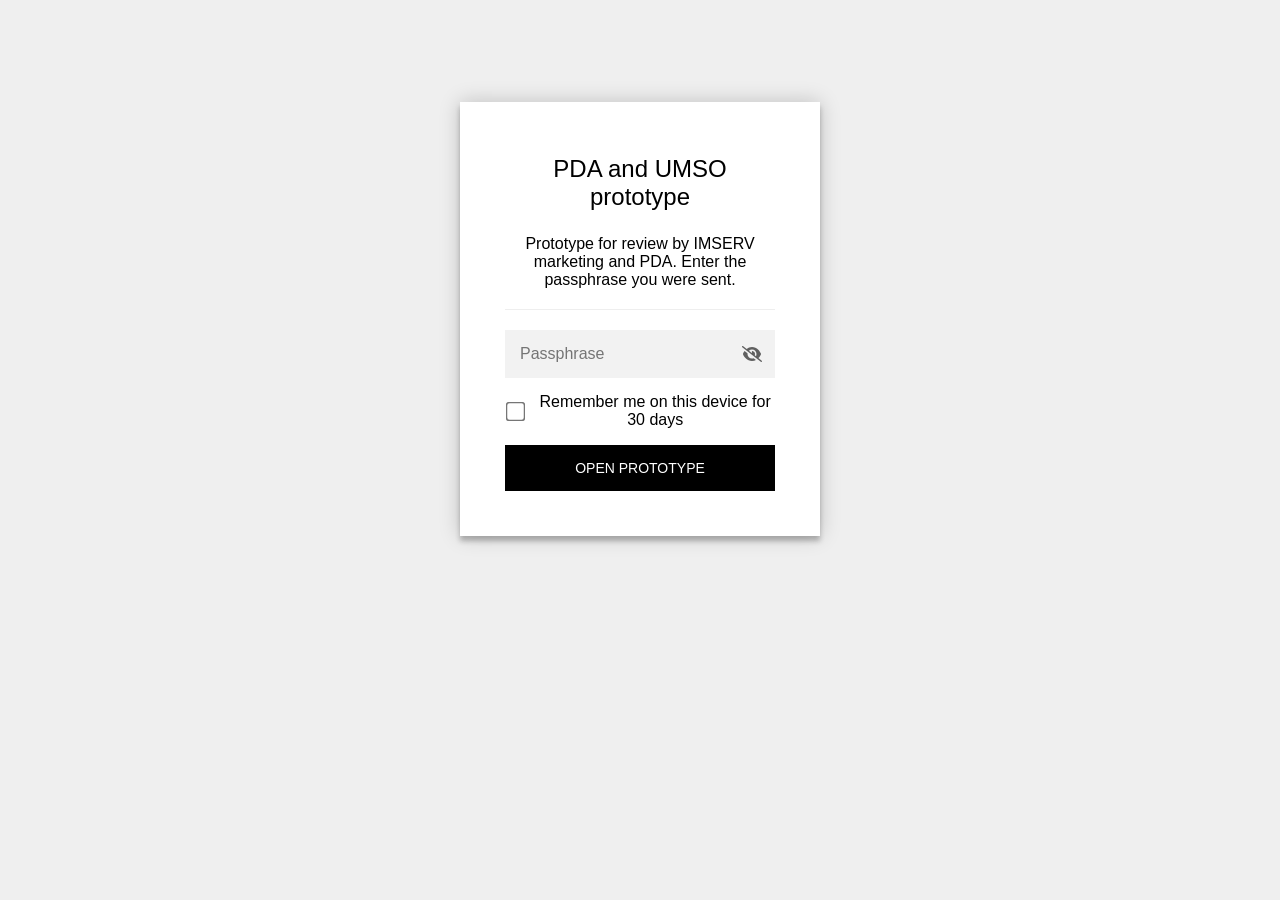
==== index.html @ 19de3feb "PDA and UMSO prototype v0.1 (StatiCrypt-encrypted) Co-Authored-By: Claude Opus 5.5 <noreply@anthropi" ====
<!DOCTYPE html>
<html class="staticrypt-html">
    <head>
<meta name="robots" content="noindex, nofollow">
        <meta charset="utf-8" />
        <title>PDA and UMSO prototype</title>
        <meta name="viewport" content="width=device-width, initial-scale=1" />

        <!-- do not cache this page -->
        <meta http-equiv="cache-control" content="max-age=0" />
        <meta http-equiv="cache-control" content="no-cache" />
        <meta http-equiv="expires" content="0" />
        <meta http-equiv="expires" content="Tue, 01 Jan 1980 1:00:00 GMT" />
        <meta http-equiv="pragma" content="no-cache" />

        <style>
            .staticrypt-hr {
                margin-top: 20px;
                margin-bottom: 20px;
                border: 0;
                border-top: 1px solid #eee;
            }

            .staticrypt-page {
                width: 360px;
                padding: 8% 0 0;
                margin: auto;
                box-sizing: border-box;
            }

            .staticrypt-form {
                position: relative;
                z-index: 1;
                background: #ffffff;
                max-width: 360px;
                margin: 0 auto 100px;
                padding: 45px;
                text-align: center;
                box-shadow: 0 0 20px 0 rgba(0, 0, 0, 0.2), 0 5px 5px 0 rgba(0, 0, 0, 0.24);
            }

            .staticrypt-form input[type="password"],
            input[type="text"] {
                background: inherit;
                border: 0;
                box-sizing: border-box; /* This ensures padding is included in the total width */
                font-size: 14px;
                outline: 0;
                padding: 15px 30px 15px 15px; /* Adjust the padding to ensure there is space for the icon */
                width: 100%;
            }

            .staticrypt-password-container {
                position: relative;
                outline: 0;
                background: #f2f2f2;
                width: 100%;
                border: 0;
                margin: 0 0 15px;
                box-sizing: border-box;
            }

            .staticrypt-toggle-password-visibility {
                cursor: pointer;
                height: 20px;
                opacity: 60%;
                padding: 13px;
                position: absolute;
                right: 0;
                top: 50%;
                transform: translateY(-50%);
                width: 20px;
            }

            .staticrypt-form .staticrypt-decrypt-button {
                text-transform: uppercase;
                outline: 0;
                background: #000000;
                width: 100%;
                border: 0;
                padding: 15px;
                color: #ffffff;
                font-size: 14px;
                cursor: pointer;
            }

            .staticrypt-form .staticrypt-decrypt-button:hover,
            .staticrypt-form .staticrypt-decrypt-button:active,
            .staticrypt-form .staticrypt-decrypt-button:focus {
                background: #000000;
                filter: brightness(92%);
            }

            .staticrypt-html {
                height: 100%;
            }

            .staticrypt-body {
                height: 100%;
                margin: 0;
            }

            .staticrypt-content {
                height: 100%;
                margin-bottom: 1em;
                background: #EFEFEF;
                font-family: "Arial", sans-serif;
                -webkit-font-smoothing: antialiased;
                -moz-osx-font-smoothing: grayscale;
            }

            .staticrypt-instructions {
                margin-top: -1em;
                margin-bottom: 1em;
            }

            .staticrypt-title {
                font-size: 1.5em;
            }

            label.staticrypt-remember {
                display: flex;
                align-items: center;
                margin-bottom: 1em;
            }

            .staticrypt-remember input[type="checkbox"] {
                transform: scale(1.5);
                margin-right: 1em;
            }

            .hidden {
                display: none !important;
            }

            .staticrypt-spinner-container {
                height: 100%;
                display: flex;
                align-items: center;
                justify-content: center;
            }

            .staticrypt-spinner {
                display: inline-block;
                width: 2rem;
                height: 2rem;
                vertical-align: text-bottom;
                border: 0.25em solid gray;
                border-right-color: transparent;
                border-radius: 50%;
                -webkit-animation: spinner-border 0.75s linear infinite;
                animation: spinner-border 0.75s linear infinite;
                animation-duration: 0.75s;
                animation-timing-function: linear;
                animation-delay: 0s;
                animation-iteration-count: infinite;
                animation-direction: normal;
                animation-fill-mode: none;
                animation-play-state: running;
                animation-name: spinner-border;
            }

            @keyframes spinner-border {
                100% {
                    transform: rotate(360deg);
                }
            }

            @media screen and (-webkit-min-device-pixel-ratio: 0) {
                .staticrypt-form input[type="password"],
                input[type="text"] {
                    font-size: 16px;
                }
            }
        </style>
    </head>

    <body class="staticrypt-body">
        <div id="staticrypt_loading" class="staticrypt-spinner-container">
            <div class="staticrypt-spinner"></div>
        </div>

        <div id="staticrypt_content" class="staticrypt-content hidden">
            <div class="staticrypt-page">
                <div class="staticrypt-form">
                    <div class="staticrypt-instructions">
                        <p class="staticrypt-title">PDA and UMSO prototype</p>
                        <p>Prototype for review by IMSERV marketing and PDA. Enter the passphrase you were sent.</p>
                    </div>

                    <hr class="staticrypt-hr" />

                    <form id="staticrypt-form" action="#" method="post">
                        <div class="staticrypt-password-container">
                            <input
                                id="staticrypt-password"
                                type="password"
                                name="password"
                                placeholder="Passphrase"
                                autofocus
                            />

                            <img
                                class="staticrypt-toggle-password-visibility"
                                alt="Show password"
                                title="Show password"
                                src="[data-uri]"
                            />
                        </div>

                        <label id="staticrypt-remember-label" class="staticrypt-remember hidden">
                            <input id="staticrypt-remember" type="checkbox" name="remember" />
                            Remember me on this device for 30 days
                        </label>

                        <input type="submit" class="staticrypt-decrypt-button" value="Open prototype" />
                    </form>
                </div>
            </div>
        </div>

        <script>
            // these variables will be filled when generating the file - the template format is 'variable_name'
            const staticryptInitiator = ((function(){
  const exports = {};
  const cryptoEngine = ((function(){
  const exports = {};
  const { subtle } = crypto;

const IV_BITS = 16 * 8;
const HEX_BITS = 4;
const ENCRYPTION_ALGO = "AES-CBC";

/**
 * Translates between utf8 encoded hexadecimal strings
 * and Uint8Array bytes.
 */
const HexEncoder = {
    /**
     * hex string -> bytes
     * @param {string} hexString
     * @returns {Uint8Array}
     */
    parse: function (hexString) {
        if (hexString.length % 2 !== 0) throw "Invalid hexString";
        const arrayBuffer = new Uint8Array(hexString.length / 2);

        for (let i = 0; i < hexString.length; i += 2) {
            const byteValue = parseInt(hexString.substring(i, i + 2), 16);
            if (isNaN(byteValue)) {
                throw "Invalid hexString";
            }
            arrayBuffer[i / 2] = byteValue;
        }
        return arrayBuffer;
    },

    /**
     * bytes -> hex string
     * @param {Uint8Array} bytes
     * @returns {string}
     */
    stringify: function (bytes) {
        const hexBytes = [];

        for (let i = 0; i < bytes.length; ++i) {
            let byteString = bytes[i].toString(16);
            if (byteString.length < 2) {
                byteString = "0" + byteString;
            }
            hexBytes.push(byteString);
        }
        return hexBytes.join("");
    },
};

/**
 * Translates between utf8 strings and Uint8Array bytes.
 */
const UTF8Encoder = {
    parse: function (str) {
        return new TextEncoder().encode(str);
    },

    stringify: function (bytes) {
        return new TextDecoder().decode(bytes);
    },
};

/**
 * Salt and encrypt a msg with a password.
 */
async function encrypt(msg, hashedPassword) {
    // Must be 16 bytes, unpredictable, and preferably cryptographically random. However, it need not be secret.
    // https://developer.mozilla.org/en-US/docs/Web/API/SubtleCrypto/encrypt#parameters
    const iv = crypto.getRandomValues(new Uint8Array(IV_BITS / 8));

    const key = await subtle.importKey("raw", HexEncoder.parse(hashedPassword), ENCRYPTION_ALGO, false, ["encrypt"]);

    const encrypted = await subtle.encrypt(
        {
            name: ENCRYPTION_ALGO,
            iv: iv,
        },
        key,
        UTF8Encoder.parse(msg)
    );

    // iv will be 32 hex characters, we prepend it to the ciphertext for use in decryption
    return HexEncoder.stringify(iv) + HexEncoder.stringify(new Uint8Array(encrypted));
}
exports.encrypt = encrypt;

/**
 * Decrypt a salted msg using a password.
 *
 * @param {string} encryptedMsg
 * @param {string} hashedPassword
 * @returns {Promise<string>}
 */
async function decrypt(encryptedMsg, hashedPassword) {
    const ivLength = IV_BITS / HEX_BITS;
    const iv = HexEncoder.parse(encryptedMsg.substring(0, ivLength));
    const encrypted = encryptedMsg.substring(ivLength);

    const key = await subtle.importKey("raw", HexEncoder.parse(hashedPassword), ENCRYPTION_ALGO, false, ["decrypt"]);

    const outBuffer = await subtle.decrypt(
        {
            name: ENCRYPTION_ALGO,
            iv: iv,
        },
        key,
        HexEncoder.parse(encrypted)
    );

    return UTF8Encoder.stringify(new Uint8Array(outBuffer));
}
exports.decrypt = decrypt;

/**
 * Salt and hash the password so it can be stored in localStorage without opening a password reuse vulnerability.
 *
 * @param {string} password
 * @param {string} salt
 * @returns {Promise<string>}
 */
async function hashPassword(password, salt) {
    // we hash the password in multiple steps, each adding more iterations. This is because we used to allow less
    // iterations, so for backward compatibility reasons, we need to support going from that to more iterations.
    let hashedPassword = await hashLegacyRound(password, salt);

    hashedPassword = await hashSecondRound(hashedPassword, salt);

    return hashThirdRound(hashedPassword, salt);
}
exports.hashPassword = hashPassword;

/**
 * This hashes the password with 1k iterations. This is a low number, we need this function to support backwards
 * compatibility.
 *
 * @param {string} password
 * @param {string} salt
 * @returns {Promise<string>}
 */
function hashLegacyRound(password, salt) {
    return pbkdf2(password, salt, 1000, "SHA-1");
}
exports.hashLegacyRound = hashLegacyRound;

/**
 * Add a second round of iterations. This is because we used to use 1k, so for backwards compatibility with
 * remember-me/autodecrypt links, we need to support going from that to more iterations.
 *
 * @param hashedPassword
 * @param salt
 * @returns {Promise<string>}
 */
function hashSecondRound(hashedPassword, salt) {
    return pbkdf2(hashedPassword, salt, 14000, "SHA-256");
}
exports.hashSecondRound = hashSecondRound;

/**
 * Add a third round of iterations to bring total number to 600k. This is because we used to use 1k, then 15k, so for
 * backwards compatibility with remember-me/autodecrypt links, we need to support going from that to more iterations.
 *
 * @param hashedPassword
 * @param salt
 * @returns {Promise<string>}
 */
function hashThirdRound(hashedPassword, salt) {
    return pbkdf2(hashedPassword, salt, 585000, "SHA-256");
}
exports.hashThirdRound = hashThirdRound;

/**
 * Salt and hash the password so it can be stored in localStorage without opening a password reuse vulnerability.
 *
 * @param {string} password
 * @param {string} salt
 * @param {int} iterations
 * @param {string} hashAlgorithm
 * @returns {Promise<string>}
 */
async function pbkdf2(password, salt, iterations, hashAlgorithm) {
    const key = await subtle.importKey("raw", UTF8Encoder.parse(password), "PBKDF2", false, ["deriveBits"]);

    const keyBytes = await subtle.deriveBits(
        {
            name: "PBKDF2",
            hash: hashAlgorithm,
            iterations,
            salt: UTF8Encoder.parse(salt),
        },
        key,
        256
    );

    return HexEncoder.stringify(new Uint8Array(keyBytes));
}

function generateRandomSalt() {
    const bytes = crypto.getRandomValues(new Uint8Array(128 / 8));

    return HexEncoder.stringify(new Uint8Array(bytes));
}
exports.generateRandomSalt = generateRandomSalt;

async function signMessage(hashedPassword, message) {
    const key = await subtle.importKey(
        "raw",
        HexEncoder.parse(hashedPassword),
        {
            name: "HMAC",
            hash: "SHA-256",
        },
        false,
        ["sign"]
    );
    const signature = await subtle.sign("HMAC", key, UTF8Encoder.parse(message));

    return HexEncoder.stringify(new Uint8Array(signature));
}
exports.signMessage = signMessage;

function getRandomAlphanum() {
    const possibleCharacters = "abcdefghijklmnopqrstuvwxyzABCDEFGHIJKLMNOPQRSTUVWXYZ0123456789";

    let byteArray;
    let parsedInt;

    // Keep generating new random bytes until we get a value that falls
    // within a range that can be evenly divided by possibleCharacters.length
    do {
        byteArray = crypto.getRandomValues(new Uint8Array(1));
        // extract the lowest byte to get an int from 0 to 255 (probably unnecessary, since we're only generating 1 byte)
        parsedInt = byteArray[0] & 0xff;
    } while (parsedInt >= 256 - (256 % possibleCharacters.length));

    // Take the modulo of the parsed integer to get a random number between 0 and totalLength - 1
    const randomIndex = parsedInt % possibleCharacters.length;

    return possibleCharacters[randomIndex];
}

/**
 * Generate a random string of a given length.
 *
 * @param {int} length
 * @returns {string}
 */
function generateRandomString(length) {
    let randomString = "";

    for (let i = 0; i < length; i++) {
        randomString += getRandomAlphanum();
    }

    return randomString;
}
exports.generateRandomString = generateRandomString;

  return exports;
})());
const codec = ((function(){
  const exports = {};
  /**
 * Initialize the codec with the provided cryptoEngine - this return functions to encode and decode messages.
 *
 * @param cryptoEngine - the engine to use for encryption / decryption
 */
function init(cryptoEngine) {
    const exports = {};

    /**
     * Top-level function for encoding a message.
     * Includes password hashing, encryption, and signing.
     *
     * @param {string} msg
     * @param {string} password
     * @param {string} salt
     *
     * @returns {string} The encoded text
     */
    async function encode(msg, password, salt) {
        const hashedPassword = await cryptoEngine.hashPassword(password, salt);

        const encrypted = await cryptoEngine.encrypt(msg, hashedPassword);

        // we use the hashed password in the HMAC because this is effectively what will be used a password (so we can store
        // it in localStorage safely, we don't use the clear text password)
        const hmac = await cryptoEngine.signMessage(hashedPassword, encrypted);

        return hmac + encrypted;
    }
    exports.encode = encode;

    /**
     * Encode using a password that has already been hashed. This is useful to encode multiple messages in a row, that way
     * we don't need to hash the password multiple times.
     *
     * @param {string} msg
     * @param {string} hashedPassword
     *
     * @returns {string} The encoded text
     */
    async function encodeWithHashedPassword(msg, hashedPassword) {
        const encrypted = await cryptoEngine.encrypt(msg, hashedPassword);

        // we use the hashed password in the HMAC because this is effectively what will be used a password (so we can store
        // it in localStorage safely, we don't use the clear text password)
        const hmac = await cryptoEngine.signMessage(hashedPassword, encrypted);

        return hmac + encrypted;
    }
    exports.encodeWithHashedPassword = encodeWithHashedPassword;

    /**
     * Top-level function for decoding a message.
     * Includes signature check and decryption.
     *
     * @param {string} signedMsg
     * @param {string} hashedPassword
     * @param {string} salt
     * @param {int} backwardCompatibleAttempt
     * @param {string} originalPassword
     *
     * @returns {Object} {success: true, decoded: string} | {success: false, message: string}
     */
    async function decode(signedMsg, hashedPassword, salt, backwardCompatibleAttempt = 0, originalPassword = "") {
        const encryptedHMAC = signedMsg.substring(0, 64);
        const encryptedMsg = signedMsg.substring(64);
        const decryptedHMAC = await cryptoEngine.signMessage(hashedPassword, encryptedMsg);

        if (decryptedHMAC !== encryptedHMAC) {
            // we have been raising the number of iterations in the hashing algorithm multiple times, so to support the old
            // remember-me/autodecrypt links we need to try bringing the old hashes up to speed.
            originalPassword = originalPassword || hashedPassword;
            if (backwardCompatibleAttempt === 0) {
                const updatedHashedPassword = await cryptoEngine.hashThirdRound(originalPassword, salt);

                return decode(signedMsg, updatedHashedPassword, salt, backwardCompatibleAttempt + 1, originalPassword);
            }
            if (backwardCompatibleAttempt === 1) {
                let updatedHashedPassword = await cryptoEngine.hashSecondRound(originalPassword, salt);
                updatedHashedPassword = await cryptoEngine.hashThirdRound(updatedHashedPassword, salt);

                return decode(signedMsg, updatedHashedPassword, salt, backwardCompatibleAttempt + 1, originalPassword);
            }

            return { success: false, message: "Signature mismatch" };
        }

        return {
            success: true,
            decoded: await cryptoEngine.decrypt(encryptedMsg, hashedPassword),
        };
    }
    exports.decode = decode;

    return exports;
}
exports.init = init;

  return exports;
})());
const decode = codec.init(cryptoEngine).decode;

/**
 * Initialize the staticrypt module, that exposes functions callbable by the password_template.
 *
 * @param {{
 *  staticryptEncryptedMsgUniqueVariableName: string,
 *  isRememberEnabled: boolean,
 *  rememberDurationInDays: number,
 *  staticryptSaltUniqueVariableName: string,
 * }} staticryptConfig - object of data that is stored on the password_template at encryption time.
 *
 * @param {{
 *  rememberExpirationKey: string,
 *  rememberPassphraseKey: string,
 *  replaceHtmlCallback: function,
 *  clearLocalStorageCallback: function,
 * }} templateConfig - object of data that can be configured by a custom password_template.
 */
function init(staticryptConfig, templateConfig) {
    const exports = {};

    /**
     * Decrypt our encrypted page, replace the whole HTML.
     *
     * @param {string} hashedPassword
     * @returns {Promise<boolean>}
     */
    async function decryptAndReplaceHtml(hashedPassword) {
        const { staticryptEncryptedMsgUniqueVariableName, staticryptSaltUniqueVariableName } = staticryptConfig;
        const { replaceHtmlCallback } = templateConfig;

        const result = await decode(
            staticryptEncryptedMsgUniqueVariableName,
            hashedPassword,
            staticryptSaltUniqueVariableName
        );
        if (!result.success) {
            return false;
        }
        const plainHTML = result.decoded;

        // if the user configured a callback call it, otherwise just replace the whole HTML
        if (typeof replaceHtmlCallback === "function") {
            replaceHtmlCallback(plainHTML);
        } else {
            document.write(plainHTML);
            document.close();
        }

        return true;
    }

    /**
     * Attempt to decrypt the page and replace the whole HTML.
     *
     * @param {string} password
     * @param {boolean} isRememberChecked
     *
     * @returns {Promise<{isSuccessful: boolean, hashedPassword?: string}>} - we return an object, so that if we want to
     *   expose more information in the future we can do it without breaking the password_template
     */
    async function handleDecryptionOfPage(password, isRememberChecked) {
        const { staticryptSaltUniqueVariableName } = staticryptConfig;

        // decrypt and replace the whole page
        const hashedPassword = await cryptoEngine.hashPassword(password, staticryptSaltUniqueVariableName);
        return handleDecryptionOfPageFromHash(hashedPassword, isRememberChecked);
    }
    exports.handleDecryptionOfPage = handleDecryptionOfPage;

    async function handleDecryptionOfPageFromHash(hashedPassword, isRememberChecked) {
        const { isRememberEnabled, rememberDurationInDays } = staticryptConfig;
        const { rememberExpirationKey, rememberPassphraseKey } = templateConfig;

        const isDecryptionSuccessful = await decryptAndReplaceHtml(hashedPassword);

        if (!isDecryptionSuccessful) {
            return {
                isSuccessful: false,
                hashedPassword,
            };
        }

        // remember the hashedPassword and set its expiration if necessary
        if (isRememberEnabled && isRememberChecked) {
            window.localStorage.setItem(rememberPassphraseKey, hashedPassword);

            // set the expiration if the duration isn't 0 (meaning no expiration)
            if (rememberDurationInDays > 0) {
                window.localStorage.setItem(
                    rememberExpirationKey,
                    (new Date().getTime() + rememberDurationInDays * 24 * 60 * 60 * 1000).toString()
                );
            }
        }

        return {
            isSuccessful: true,
            hashedPassword,
        };
    }
    exports.handleDecryptionOfPageFromHash = handleDecryptionOfPageFromHash;

    /**
     * Clear localstorage from staticrypt related values
     */
    function clearLocalStorage() {
        const { clearLocalStorageCallback, rememberExpirationKey, rememberPassphraseKey } = templateConfig;

        if (typeof clearLocalStorageCallback === "function") {
            clearLocalStorageCallback();
        } else {
            localStorage.removeItem(rememberPassphraseKey);
            localStorage.removeItem(rememberExpirationKey);
        }
    }

    async function handleDecryptOnLoad() {
        let isSuccessful = await decryptOnLoadFromUrl();

        if (!isSuccessful) {
            isSuccessful = await decryptOnLoadFromRememberMe();
        }

        return { isSuccessful };
    }
    exports.handleDecryptOnLoad = handleDecryptOnLoad;

    /**
     * Clear storage if we are logging out
     *
     * @returns {boolean} - whether we logged out
     */
    function logoutIfNeeded() {
        const logoutKey = "staticrypt_logout";

        // handle logout through query param
        const queryParams = new URLSearchParams(window.location.search);
        if (queryParams.has(logoutKey)) {
            clearLocalStorage();
            return true;
        }

        // handle logout through URL fragment
        const hash = window.location.hash.substring(1);
        if (hash.includes(logoutKey)) {
            clearLocalStorage();
            return true;
        }

        return false;
    }

    /**
     * To be called on load: check if we want to try to decrypt and replace the HTML with the decrypted content, and
     * try to do it if needed.
     *
     * @returns {Promise<boolean>} true if we derypted and replaced the whole page, false otherwise
     */
    async function decryptOnLoadFromRememberMe() {
        const { rememberDurationInDays } = staticryptConfig;
        const { rememberExpirationKey, rememberPassphraseKey } = templateConfig;

        // if we are login out, terminate
        if (logoutIfNeeded()) {
            return false;
        }

        // if there is expiration configured, check if we're not beyond the expiration
        if (rememberDurationInDays && rememberDurationInDays > 0) {
            const expiration = localStorage.getItem(rememberExpirationKey),
                isExpired = expiration && new Date().getTime() > parseInt(expiration);

            if (isExpired) {
                clearLocalStorage();
                return false;
            }
        }

        const hashedPassword = localStorage.getItem(rememberPassphraseKey);

        if (hashedPassword) {
            // try to decrypt
            const isDecryptionSuccessful = await decryptAndReplaceHtml(hashedPassword);

            // if the decryption is unsuccessful the password might be wrong - silently clear the saved data and let
            // the user fill the password form again
            if (!isDecryptionSuccessful) {
                clearLocalStorage();
                return false;
            }

            return true;
        }

        return false;
    }

    async function decryptOnLoadFromUrl() {
        const passwordKey = "staticrypt_pwd";
        const rememberMeKey = "remember_me";

        // try to get the password from the query param (for backward compatibility - we now want to avoid this method,
        // since it sends the hashed password to the server which isn't needed)
        const queryParams = new URLSearchParams(window.location.search);
        const hashedPasswordQuery = queryParams.get(passwordKey);
        const rememberMeQuery = queryParams.get(rememberMeKey);

        const urlFragment = window.location.hash.substring(1);
        // get the password from the url fragment
        const hashedPasswordRegexMatch = urlFragment.match(new RegExp(passwordKey + "=([^&]*)"));
        const hashedPasswordFragment = hashedPasswordRegexMatch ? hashedPasswordRegexMatch[1] : null;
        const rememberMeFragment = urlFragment.includes(rememberMeKey);

        const hashedPassword = hashedPasswordFragment || hashedPasswordQuery;
        const rememberMe = rememberMeFragment || rememberMeQuery;

        if (hashedPassword) {
            return handleDecryptionOfPageFromHash(hashedPassword, rememberMe);
        }

        return false;
    }

    return exports;
}
exports.init = init;

  return exports;
})());
            const templateError = "That passphrase is not right",
                templateToggleAltShow = "Show password",
                templateToggleAltHide = "Hide password",
                isRememberEnabled = true,
                staticryptConfig = {"staticryptEncryptedMsgUniqueVariableName":"[base64]","isRememberEnabled":true,"rememberDurationInDays":30,"staticryptSaltUniqueVariableName":"2bb94f1937fa084f60a757bf66310232"};

            // you can edit these values to customize some of the behavior of StatiCrypt
            const templateConfig = {
                rememberExpirationKey: "staticrypt_expiration",
                rememberPassphraseKey: "staticrypt_passphrase",
                replaceHtmlCallback: null,
                clearLocalStorageCallback: null,
            };

            // init the staticrypt engine
            const staticrypt = staticryptInitiator.init(staticryptConfig, templateConfig);

            // try to automatically decrypt on load if there is a saved password
            window.onload = async function () {
                const { isSuccessful } = await staticrypt.handleDecryptOnLoad();

                // if we didn't decrypt anything on load, show the password prompt. Otherwise the content has already been
                // replaced, no need to do anything
                if (!isSuccessful) {
                    // hide loading screen
                    document.getElementById("staticrypt_loading").classList.add("hidden");
                    document.getElementById("staticrypt_content").classList.remove("hidden");
                    document.getElementById("staticrypt-password").focus();

                    // show the remember me checkbox
                    if (isRememberEnabled) {
                        document.getElementById("staticrypt-remember-label").classList.remove("hidden");
                    }
                }
            };

            // toggle password visibility
            const toggleIcon = document.querySelector(".staticrypt-toggle-password-visibility");
            // these two icons are coming from FontAwesome
            const imgSrcEyeClosed =
                "[data-uri]";
            const imgSrcEyeOpened =
                "[data-uri]";
            toggleIcon.addEventListener("click", function () {
                const passwordInput = document.getElementById("staticrypt-password");
                if (passwordInput.type === "password") {
                    passwordInput.type = "text";
                    toggleIcon.src = imgSrcEyeOpened;
                    toggleIcon.alt = templateToggleAltHide;
                    toggleIcon.title = templateToggleAltHide;
                } else {
                    passwordInput.type = "password";
                    toggleIcon.src = imgSrcEyeClosed;
                    toggleIcon.alt = templateToggleAltShow;
                    toggleIcon.title = templateToggleAltShow;
                }
            });

            // handle password form submission
            document.getElementById("staticrypt-form").addEventListener("submit", async function (e) {
                e.preventDefault();

                const password = document.getElementById("staticrypt-password").value,
                    isRememberChecked = document.getElementById("staticrypt-remember").checked;

                const { isSuccessful } = await staticrypt.handleDecryptionOfPage(password, isRememberChecked);

                if (!isSuccessful) {
                    alert(templateError);
                }
            });
        </script>
    </body>
</html>
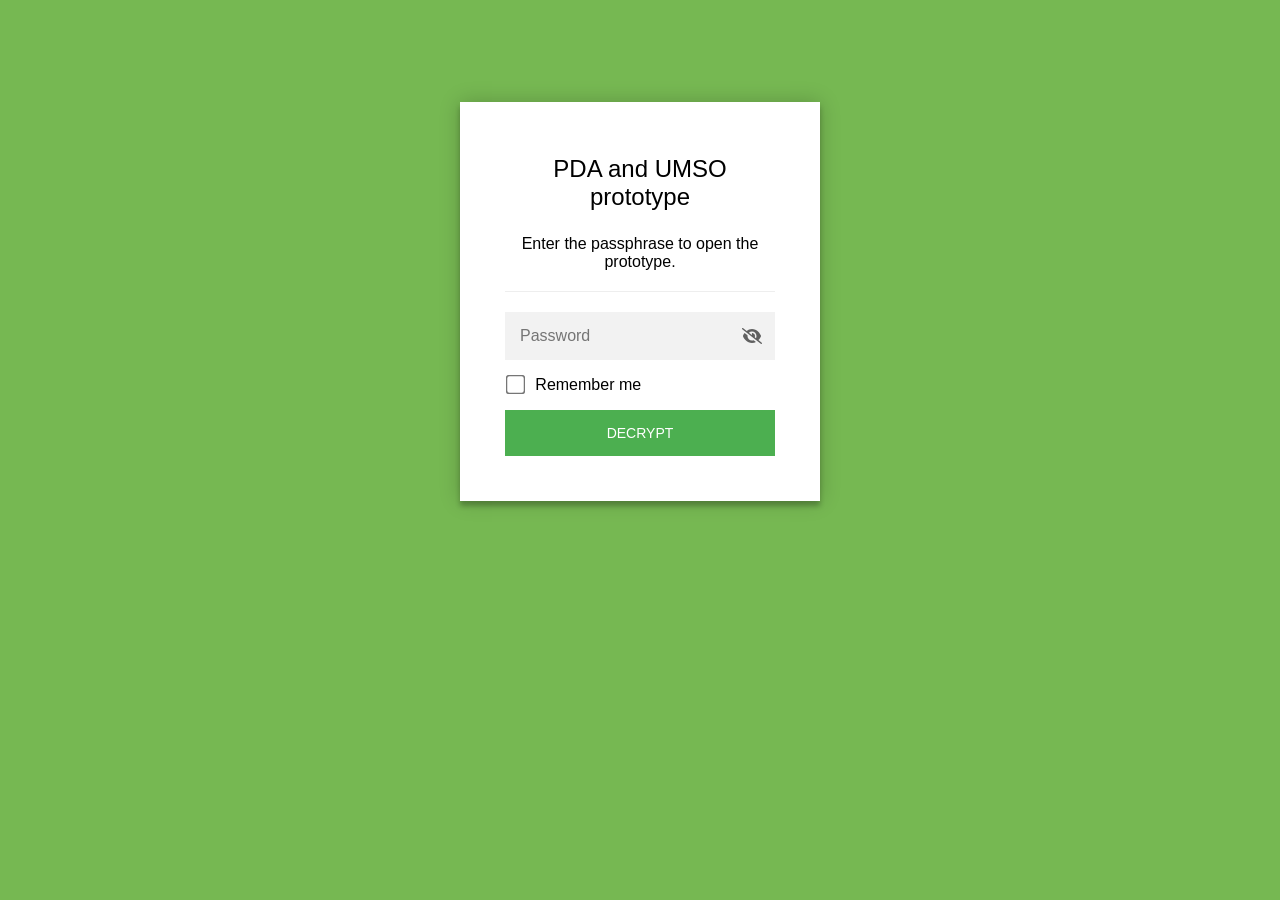
==== commit dab3f818: "Keep the UMSO lockup on one line at 1024-1199px; add single-file HTML version Co-Authored-By: Claude" ====
--- a/index.html
+++ b/index.html
@@ -75,7 +75,7 @@
             .staticrypt-form .staticrypt-decrypt-button {
                 text-transform: uppercase;
                 outline: 0;
-                background: #000000;
+                background: #4CAF50;
                 width: 100%;
                 border: 0;
                 padding: 15px;
@@ -87,7 +87,7 @@
             .staticrypt-form .staticrypt-decrypt-button:hover,
             .staticrypt-form .staticrypt-decrypt-button:active,
             .staticrypt-form .staticrypt-decrypt-button:focus {
-                background: #000000;
+                background: #4CAF50;
                 filter: brightness(92%);
             }
 
@@ -103,7 +103,7 @@
             .staticrypt-content {
                 height: 100%;
                 margin-bottom: 1em;
-                background: #EFEFEF;
+                background: #76B852;
                 font-family: "Arial", sans-serif;
                 -webkit-font-smoothing: antialiased;
                 -moz-osx-font-smoothing: grayscale;
@@ -185,7 +185,7 @@
                 <div class="staticrypt-form">
                     <div class="staticrypt-instructions">
                         <p class="staticrypt-title">PDA and UMSO prototype</p>
-                        <p>Prototype for review by IMSERV marketing and PDA. Enter the passphrase you were sent.</p>
+                        <p>Enter the passphrase to open the prototype.</p>
                     </div>
 
                     <hr class="staticrypt-hr" />
@@ -196,7 +196,7 @@
                                 id="staticrypt-password"
                                 type="password"
                                 name="password"
-                                placeholder="Passphrase"
+                                placeholder="Password"
                                 autofocus
                             />
 
@@ -210,10 +210,10 @@
 
                         <label id="staticrypt-remember-label" class="staticrypt-remember hidden">
                             <input id="staticrypt-remember" type="checkbox" name="remember" />
-                            Remember me on this device for 30 days
+                            Remember me
                         </label>
 
-                        <input type="submit" class="staticrypt-decrypt-button" value="Open prototype" />
+                        <input type="submit" class="staticrypt-decrypt-button" value="DECRYPT" />
                     </form>
                 </div>
             </div>
@@ -817,11 +817,11 @@
 
   return exports;
 })());
-            const templateError = "That passphrase is not right",
+            const templateError = "Bad password!",
                 templateToggleAltShow = "Show password",
                 templateToggleAltHide = "Hide password",
                 isRememberEnabled = true,
-                staticryptConfig = {"staticryptEncryptedMsgUniqueVariableName":"[base64]","isRememberEnabled":true,"rememberDurationInDays":30,"staticryptSaltUniqueVariableName":"2bb94f1937fa084f60a757bf66310232"};
+                staticryptConfig = {"staticryptEncryptedMsgUniqueVariableName":"[base64]","isRememberEnabled":true,"rememberDurationInDays":30,"staticryptSaltUniqueVariableName":"2a772e48a26af2f60f1b4c1b1da74117"};
 
             // you can edit these values to customize some of the behavior of StatiCrypt
             const templateConfig = {
